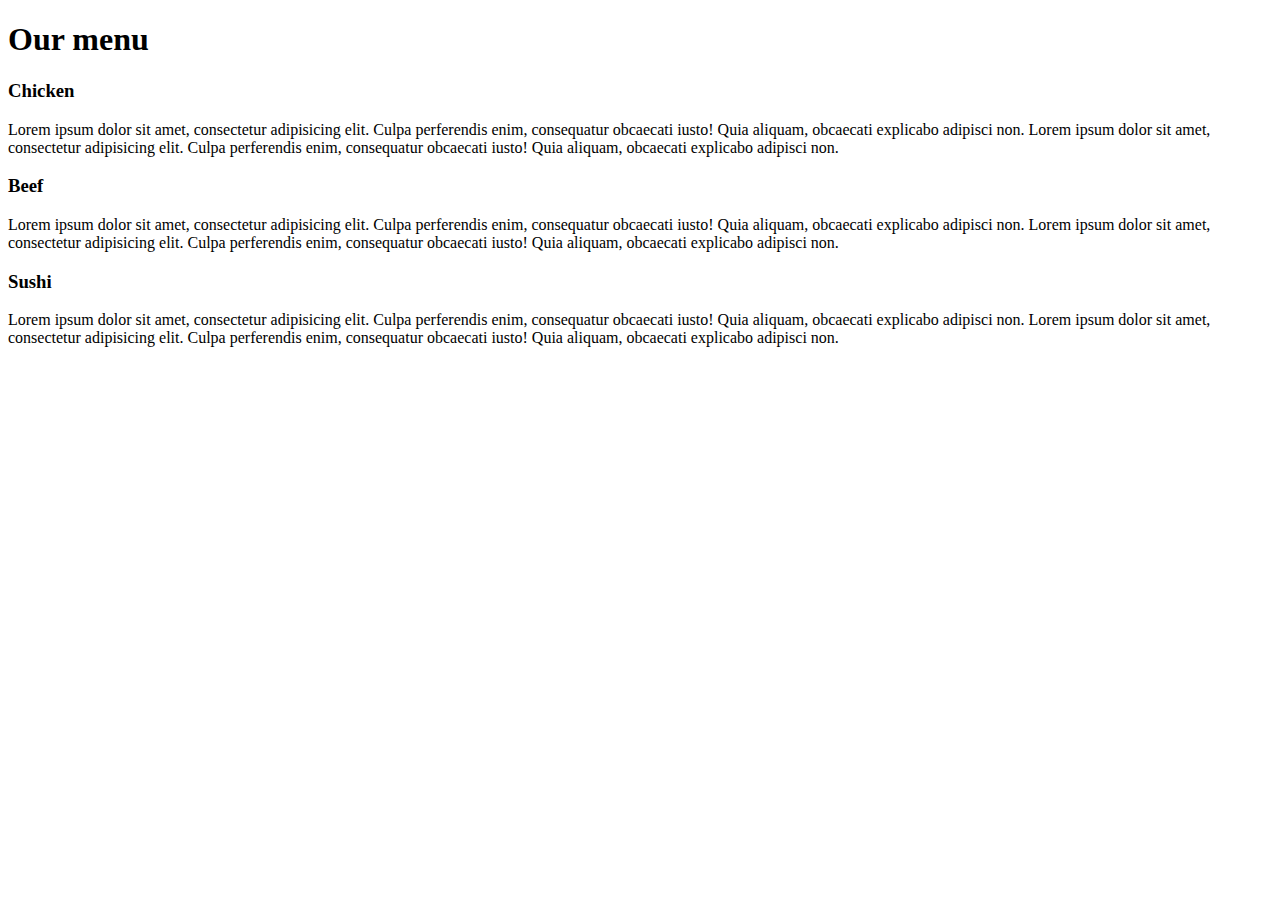
==== module2-solution/index.html @ 26af63e0 "index.html" ====
<!DOCTYPE html>
<html>
<head>
  <meta charset="utf-8">
  <meta name="viewport" content="width=device-width, initial-scale=1">
  <title>My Responsive Layout</title>
  <link href="https://fonts.googleapis.com/css?family=Lato" rel="stylesheet">
  <link href='style.css' rel='stylesheet' type='text/css'>
</head>
<body>
  <div class="container">
    <div class="row">

    <h1 class="menu-title">Our menu</h1>
      <div class="col-lg-4">
        <div class="item">
          <div class="item-title" id="title-one">
            <h3>Chicken</h3>
          </div>
          <p>
            Lorem ipsum dolor sit amet, consectetur adipisicing elit. Culpa perferendis enim, consequatur obcaecati iusto! Quia aliquam, obcaecati explicabo adipisci non. Lorem ipsum dolor sit amet, consectetur adipisicing elit. Culpa perferendis enim, consequatur obcaecati iusto! Quia aliquam, obcaecati explicabo adipisci non.
          </p>
        </div>
      </div>
      <div class="col-lg-4">
        <div class="item">
         <div class="item-title" id="title-two">
          <h3>Beef</h3>
        </div>
        <p>
          Lorem ipsum dolor sit amet, consectetur adipisicing elit. Culpa perferendis enim, consequatur obcaecati iusto! Quia aliquam, obcaecati explicabo adipisci non. Lorem ipsum dolor sit amet, consectetur adipisicing elit. Culpa perferendis enim, consequatur obcaecati iusto! Quia aliquam, obcaecati explicabo adipisci non.
        </p>
      </div>
    </div>
    <div class="col-lg-4 col-lg-tablet">
      <div class="item">
       <div class="item-title" id="title-three">
        <h3>Sushi</h3>
      </div>
      <p>
        Lorem ipsum dolor sit amet, consectetur adipisicing elit. Culpa perferendis enim, consequatur obcaecati iusto! Quia aliquam, obcaecati explicabo adipisci non. Lorem ipsum dolor sit amet, consectetur adipisicing elit. Culpa perferendis enim, consequatur obcaecati iusto! Quia aliquam, obcaecati explicabo adipisci non.
      </p>
    </div>
  </div>

</div>
</div>
</body>
</html>
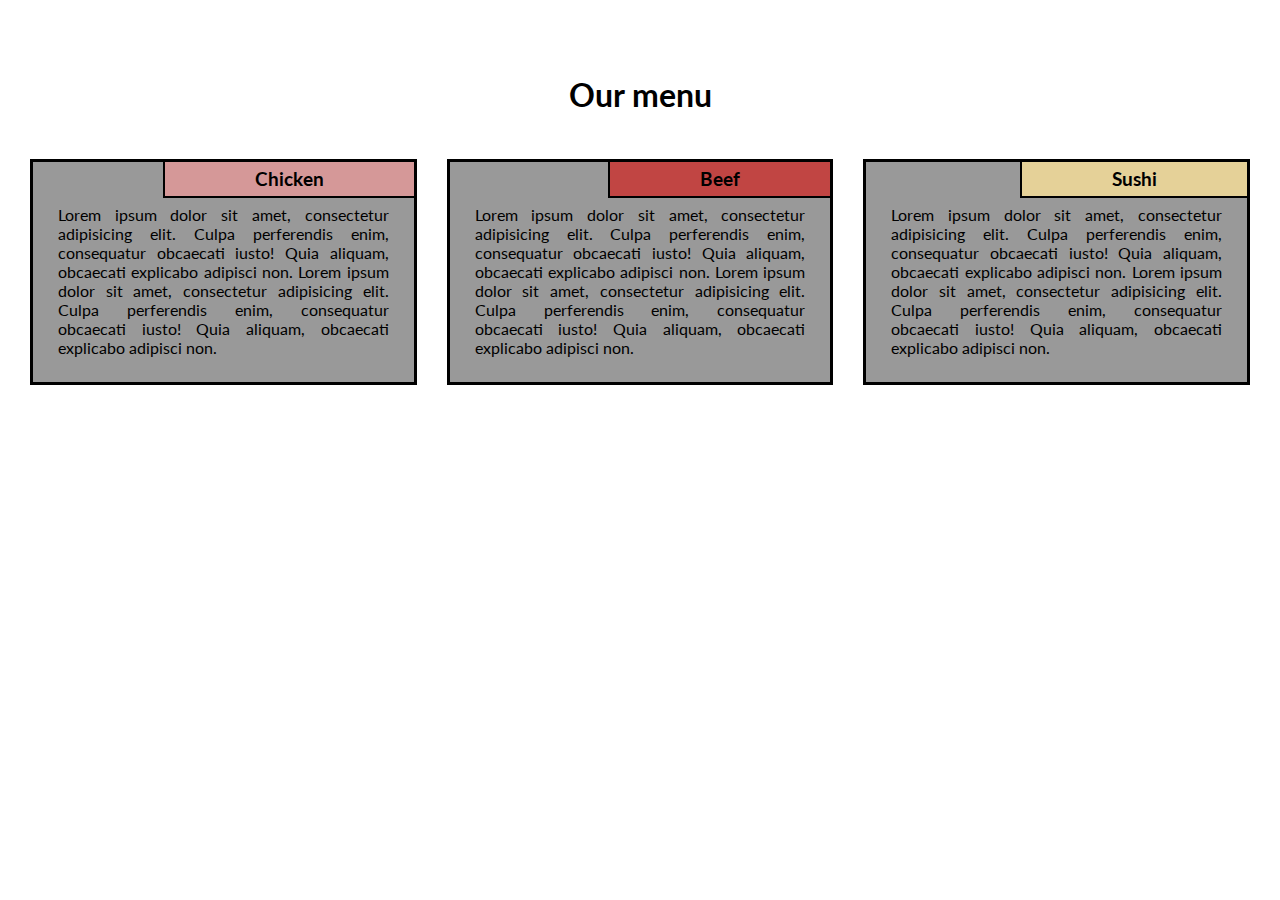
==== commit 7780b894: "index.html" ====
--- a/module2-solution/index.html
+++ b/module2-solution/index.html
@@ -5,7 +5,7 @@
   <meta name="viewport" content="width=device-width, initial-scale=1">
   <title>My Responsive Layout</title>
   <link href="https://fonts.googleapis.com/css?family=Lato" rel="stylesheet">
-  <link href='style.css' rel='stylesheet' type='text/css'>
+  <link rel='stylesheet' href='CSS/style.css' type='text/css'>
 </head>
 <body>
   <div class="container">
--- a/module2-solution/CSS/style.css
+++ b/module2-solution/CSS/style.css
@@ -0,0 +1,128 @@
+*{
+    box-sizing: border-box;
+    margin:0;
+    padding:0;
+  }
+  
+  body{
+    font-family: 'Lato', sans-serif;  
+  }
+  
+  .row{
+    width: 100%;
+  }
+  
+  .menu-title{
+    text-align: center;
+    margin-bottom: 30px;
+  }
+  
+  .container{
+   position: relative;
+   top:60px;
+   margin: 15px; 
+  }
+  
+  .item{
+    position: relative;
+    top: 0;
+    background-color:#999999;
+    margin: 15px;
+    padding: 25px;
+    border: 3px solid #000;
+  }
+  
+  .item p{
+    margin-top: 18px;
+    text-align: justify;
+    font-size:100%;
+  }
+  
+  .item-title{
+    position: absolute;
+    top:0;
+    right: 0px;
+    background: green; 
+    padding: 6px 90px;
+    border-left: 2px solid #000;
+    border-bottom: 2px solid #000;
+  }
+  
+  #title-one {
+    background-color: #D59898;
+  } 
+  
+  #title-two{
+    background-color: #C14543;
+  }
+  
+  #title-three{
+    background-color: #E5D198;
+  }
+  
+  /* Simple Responsive Framework. */
+  /*------ Desktop ------*/
+  @media (min-width: 992px){
+    .col-lg-1, .col-lg-2, .col-lg-3, .col-lg-4, .col-lg-5, .col-lg-6, .col-lg-7, .col-lg-8, .col-lg-9, .col-lg-10, .col-lg-11, .col-lg-12 {
+      float: left;  
+    }
+    .col-lg-1 {
+      width: 8.33%;
+    }
+    .col-lg-2 {
+      width: 16.66%;
+    }
+    .col-lg-3 {
+      width: 25%;
+    }
+    .col-lg-4 {
+      width: 33.33%;
+    }
+    .col-lg-5 {
+      width: 41.66%;
+    }
+    .col-lg-6 {
+      width: 50%;
+    }
+    .col-lg-7 {
+      width: 58.33%;
+    }
+    .col-lg-8 {
+      width: 66.66%;
+    }
+    .col-lg-9 {
+      width: 74.99%;
+    }
+    .col-lg-10 {
+      width: 83.33%;
+    }
+    .col-lg-11 {
+      width: 91.66%;
+    }
+    .col-lg-12 {
+      width: 100%;
+    }
+  
+  }
+  
+  
+  /*------ Tablet ------*/
+  @media (min-width: 768px) and (max-width: 991px){
+    .col-lg-4 {
+      width: 50%;
+      float: left;
+    }
+    .col-lg-tablet{
+     width: 100%;
+     float: left;
+   }
+  }
+  
+  
+  /*------ Mobile ------*/
+  @media (max-width: 767px){
+    .col-lg-4{
+      width: 100%;
+      float: left;
+    }
+  }
